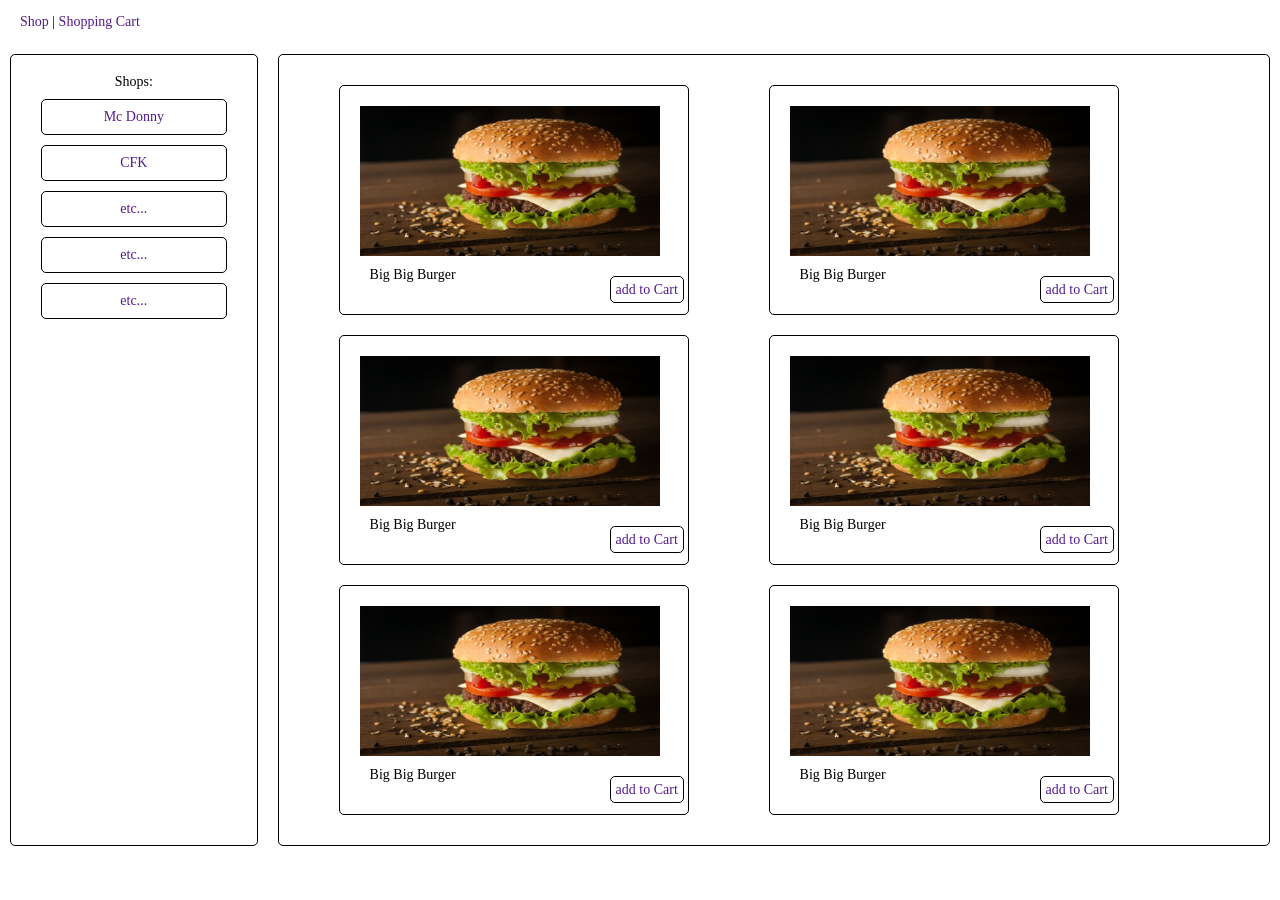
==== frontend/cart.html @ f0652017 "add full shop page html+css+svg+jpg" ====
<!DOCTYPE html>
<html lang="en">

<head>
   <meta charset="UTF-8">
   <meta name="viewport" content="width=device-width, initial-scale=1.0">
   <title>Shops page</title>
   <link rel="stylesheet" href="styles/style.css">
</head>

<body>
   <header>
      <nav>
         <a href="" class="navi">Shop</a> |
         <a href="" class="navi">Shopping Cart</a>
      </nav>
   </header>
   <div class="block">
      <aside>
         <h1>Shops:</h1>

         <a href="" class="shop-link-href">
            <div class="shop-link">Mc Donny</div>
         </a>
         <a href="" class="shop-link-href">
            <div class="shop-link">CFK</div>
         </a>
         <a href="" class="shop-link-href">
            <div class="shop-link">etc...</div>
         </a>
         <a href="" class="shop-link-href">
            <div class="shop-link">etc...</div>
         </a>

         <a href="" class="shop-link-href">
            <div class="shop-link">etc...</div>
         </a>

      </aside>
      <main>
         <div class="purchase">
            <img src="images/burger.jpg" alt="Burger" width="300" height="150">
            <p class="name-purchase">Big Big Burger</p>
            <a href="" class="purchase-link">add to Cart</a>
         </div>
         <div class="purchase">
            <img src="images/burger.jpg" alt="Burger" width="300" height="150">
            <p class="name-purchase">Big Big Burger</p>
            <a href="" class="purchase-link">add to Cart</a>
         </div>
         <div class="purchase">
            <img src="images/burger.jpg" alt="Burger" width="300" height="150">
            <p class="name-purchase">Big Big Burger</p>
            <a href="" class="purchase-link">add to Cart</a>
         </div>
         <div class="purchase">
            <img src="images/burger.jpg" alt="Burger" width="300" height="150">
            <p class="name-purchase">Big Big Burger</p>
            <a href="" class="purchase-link">add to Cart</a>
         </div>
         <div class="purchase">
            <img src="images/burger.jpg" alt="Burger" width="300" height="150">
            <p class="name-purchase">Big Big Burger</p>
            <a href="" class="purchase-link">add to Cart</a>
         </div>
         <div class="purchase">
            <img src="images/burger.jpg" alt="Burger" width="300" height="150">
            <p class="name-purchase">Big Big Burger</p>
            <a href="" class="purchase-link">add to Cart</a>
         </div>
      </main>
   </div>
</body>

</html>
---- frontend/styles/style.css ----
*{
   padding:0;
   margin:0;
   border:0;
}

*,*:before,*:after{
-moz-box-sizing: border-box;
-webkit-box-sizing: border-box;
box-sizing: border-box;
}

:focus,:active{outline:none;}
a:focus,a:active{outline: none;}

nav, footer, header, aside{display: block;}

html, body{
   height: 100%;
   font-size: 100%;
   line-height:1;
   font-size: 14px;
   -ms-text-size-adjust: 100%;
   -moz-text-size-adjust: 100%;
   -webkit-text-size-adjust: 100%;
   width: 100%;
}
input,button,textarea{font-family: inherit;}

input::-ms-clear{display: none;}
button{cursor: pointer;}
button::-moz-focus-inner{padding: 0; border: 0;}
a,a:visited{text-decoration: none;}
a:hover{text-decoration: none;}
ul li {list-style: none;}
img{vertical-align: top;}

h1,h2,h3,h4,h5,h6{font-size: inherit;font-weight:400;}


html, body{
   height: auto;
}
header{
   margin:15px;
   margin-left: 20px;
}
aside{
   margin:10px;
   padding: 20px;
   border: 1px solid black;
   width: 600px;
   height: 88vh;
   border-radius: 5px;
   text-align: center;
   overflow-y: auto;
}
aside::-webkit-scrollbar {
  width: 15px;
}

aside::-webkit-scrollbar-thumb {
  background-color: darkgrey;
  outline: 1px solid slategrey;
  border-radius: 5px;
}

main{
   border: 1px solid black;
   border-radius: 5px;
   display:flex;
   margin-top:10px;
   margin-left:10px;
   margin-right:10px;
   padding: 20px;
   height: 88vh;
   overflow-y: auto;
   flex-flow: row wrap;
}
::-webkit-scrollbar {
   width: 20px;
}
::-webkit-scrollbar-track-piece {
   border: 1px solid #535353;
   background-color: #fdfdfd;
   border-radius: 0.22em;
}
::-webkit-scrollbar-thumb {
   border-radius: 0.22em;
   border: 1px solid #535353;
   background: linear-gradient(45deg, rgb(122, 122, 122), rgb(248, 248, 248));
}

/*  To customize the sliding buttons*/
::-webkit-scrollbar-button:single-button {
   background-color: #ffffff;
   display: block;
   background-size: 10px;
   background-repeat: no-repeat;
   border-radius: 0.22em;
}
/* Up */
::-webkit-scrollbar-button:single-button:vertical:decrement {
   border-radius: 0.22em;
   border: 1px solid #535353;
   height: 16px;
   width: 16px;
   background-position: center;
   background-image: url("../images/gray-up.svg");
}
::-webkit-scrollbar-button:single-button:vertical:decrement:hover {
   background-image: url("../images/black-up.svg");
}
::-webkit-scrollbar-button:single-button:vertical:decrement:active {
   background-image: url("../images/gray-up.svg");
}
/* Down */
::-webkit-scrollbar-button:single-button:vertical:increment {
   border-radius: 0.22em;
   border: 1px solid #535353;
   height: 16px;
   width: 16px;
   background-position: center;
   background-image: url("../images/gray-down.svg");
}
::-webkit-scrollbar-button:single-button:vertical:increment:hover {
   background-image: url("../images/black-down.svg");
}
::-webkit-scrollbar-button:single-button:vertical:increment:active {
   background-image: url("../images/gray-down.svg");
}
.block{
   display:flex;
}
.purchase{
   border: 1px solid black;
   border-radius: 5px;
   margin:10px;
   padding: 20px;
   margin-left: 40px;
   margin-right: 40px;
   width: 350px;
   height: 230px;
}

.purchase-link{
   border: 1px solid black;
   border-radius: 5px;
   padding: 5px;
   margin: 5px;
   position: relative;
   left: 245px;
   top: -7px;
}
.name-purchase{
   position: relative;
   top: 2px;
   margin: 10px;
}

.shop-link{
   border: 1px solid black;
   border-radius: 5px;
   padding: 10px;
   margin: 10px;

}
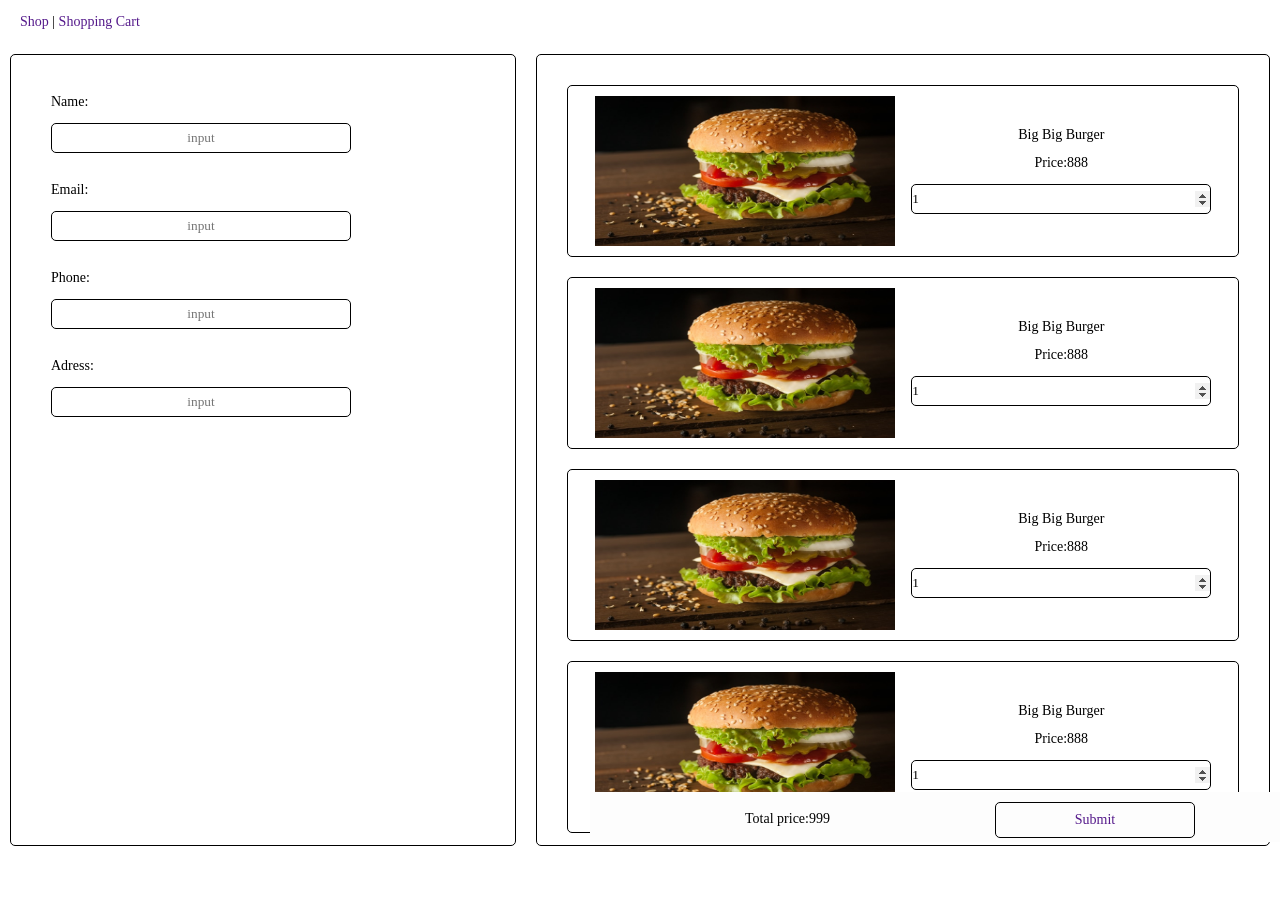
==== commit b4347d6d: "add second page" ====
--- a/frontend/cart.html
+++ b/frontend/cart.html
@@ -16,59 +16,83 @@
       </nav>
    </header>
    <div class="block">
-      <aside>
-         <h1>Shops:</h1>
-
-         <a href="" class="shop-link-href">
-            <div class="shop-link">Mc Donny</div>
-         </a>
-         <a href="" class="shop-link-href">
-            <div class="shop-link">CFK</div>
-         </a>
-         <a href="" class="shop-link-href">
-            <div class="shop-link">etc...</div>
-         </a>
-         <a href="" class="shop-link-href">
-            <div class="shop-link">etc...</div>
-         </a>
-
-         <a href="" class="shop-link-href">
-            <div class="shop-link">etc...</div>
-         </a>
-
-      </aside>
-      <main>
-         <div class="purchase">
+      <div class="formation">
+         <div class="input-fild">
+            <p>Name:</p><br />
+            <input type="text" name="Name" placeholder="input" /><br />
+         </div>
+         <div class="input-fild">
+            <p>Email:</p><br />
+            <input type="email" name="user_email" placeholder="input" /><br />
+         </div>
+         <div class="input-fild">
+            <p>Phone:</p><br />
+            <input type="tel" name="user_phone" placeholder="input" /><br />
+         </div>
+         <div class="input-fild">
+            <p>Adress:</p><br />
+            <input type="text" name="Adress" placeholder="input" /><br />
+         </div>
+      </div>
+      <div class="cart">
+         <div class="purchase-cart">
             <img src="images/burger.jpg" alt="Burger" width="300" height="150">
-            <p class="name-purchase">Big Big Burger</p>
-            <a href="" class="purchase-link">add to Cart</a>
+            <div class="chose-interface">
+               <h2 class="name-purchase-chose">Big Big Burger</h2><br />
+               <div class="prise">
+                  <p>Price:</p>
+                  <p>888</p>
+               </div><br />
+               <input type="number" id="ticketNum" name="ticketNum" value="1" min="1" max="100" step="1">
+            </div>
          </div>
-         <div class="purchase">
+         <div class="purchase-cart">
             <img src="images/burger.jpg" alt="Burger" width="300" height="150">
-            <p class="name-purchase">Big Big Burger</p>
-            <a href="" class="purchase-link">add to Cart</a>
+            <div class="chose-interface">
+               <h2 class="name-purchase-chose">Big Big Burger</h2><br />
+               <div class="prise">
+                  <p>Price:</p>
+                  <p>888</p>
+               </div><br />
+               <input type="number" id="ticketNum" name="ticketNum" value="1" min="1" max="100" step="1">
+            </div>
          </div>
-         <div class="purchase">
+         <div class="purchase-cart">
             <img src="images/burger.jpg" alt="Burger" width="300" height="150">
-            <p class="name-purchase">Big Big Burger</p>
-            <a href="" class="purchase-link">add to Cart</a>
+            <div class="chose-interface">
+               <h2 class="name-purchase-chose">Big Big Burger</h2><br />
+               <div class="prise">
+                  <p>Price:</p>
+                  <p>888</p>
+               </div><br />
+               <input type="number" id="ticketNum" name="ticketNum" value="1" min="1" max="100" step="1">
+            </div>
          </div>
-         <div class="purchase">
+         <div class="purchase-cart">
             <img src="images/burger.jpg" alt="Burger" width="300" height="150">
-            <p class="name-purchase">Big Big Burger</p>
-            <a href="" class="purchase-link">add to Cart</a>
+            <div class="chose-interface">
+               <h2 class="name-purchase-chose">Big Big Burger</h2><br />
+               <div class="prise">
+                  <p>Price:</p>
+                  <p>888</p>
+               </div><br />
+               <input type="number" id="ticketNum" name="ticketNum" value="1" min="1" max="100" step="1">
+            </div>
          </div>
-         <div class="purchase">
-            <img src="images/burger.jpg" alt="Burger" width="300" height="150">
-            <p class="name-purchase">Big Big Burger</p>
-            <a href="" class="purchase-link">add to Cart</a>
+         <div class="add-cart">
          </div>
-         <div class="purchase">
-            <img src="images/burger.jpg" alt="Burger" width="300" height="150">
-            <p class="name-purchase">Big Big Burger</p>
-            <a href="" class="purchase-link">add to Cart</a>
+      </div>
+      <div class="confirmation">
+         <div class="total-prise">
+            <p>Total price: </p>
+            <p class="prise-total-value">999</p>
          </div>
-      </main>
+         <div class="submit">
+            <a href="" class="submit-href">
+               <div class="submit-link">Submit</div>
+            </a>
+         </div>
+      </div>
    </div>
 </body>
 
--- a/frontend/styles/style.css
+++ b/frontend/styles/style.css
@@ -58,13 +58,6 @@
 aside::-webkit-scrollbar {
   width: 15px;
 }
-
-aside::-webkit-scrollbar-thumb {
-  background-color: darkgrey;
-  outline: 1px solid slategrey;
-  border-radius: 5px;
-}
-
 main{
    border: 1px solid black;
    border-radius: 5px;
@@ -76,6 +69,39 @@
    height: 88vh;
    overflow-y: auto;
    flex-flow: row wrap;
+}
+.block{
+   display:flex;justify-content: flex-start;
+}
+.purchase{
+   border: 1px solid black;
+   border-radius: 5px;
+   margin:10px;
+   padding: 20px;
+   margin-left: 40px;
+   margin-right: 40px;
+   width: 350px;
+   height: 230px;
+}
+.purchase-link{
+   border: 1px solid black;
+   border-radius: 5px;
+   padding: 5px;
+   margin: 5px;
+   position: relative;
+   left: 245px;
+   top: -7px;
+}
+.name-purchase{
+   position: relative;
+   top: 2px;
+   margin: 10px;
+}
+.shop-link{
+   border: 1px solid black;
+   border-radius: 5px;
+   padding: 10px;
+   margin: 10px;
 }
 ::-webkit-scrollbar {
    width: 20px;
@@ -129,39 +155,94 @@
 ::-webkit-scrollbar-button:single-button:vertical:increment:active {
    background-image: url("../images/gray-down.svg");
 }
-.block{
-   display:flex;
-}
-.purchase{
-   border: 1px solid black;
-   border-radius: 5px;
-   margin:10px;
-   padding: 20px;
-   margin-left: 40px;
-   margin-right: 40px;
-   width: 350px;
-   height: 230px;
-}
-
-.purchase-link{
-   border: 1px solid black;
-   border-radius: 5px;
-   padding: 5px;
-   margin: 5px;
-   position: relative;
-   left: 245px;
-   top: -7px;
-}
-.name-purchase{
-   position: relative;
-   top: 2px;
-   margin: 10px;
-}
-
-.shop-link{
-   border: 1px solid black;
-   border-radius: 5px;
-   padding: 10px;
-   margin: 10px;
-
-}
+
+.formation{
+   margin:10px;
+   padding: 20px;
+   border: 1px solid black;
+   width:550px;
+   height: 88vh;
+   border-radius: 5px;
+   overflow-y: auto;
+}
+
+input{
+   border: 1px solid black;
+   border-radius: 5px;
+   width: 300px;
+   height: 30px;
+}
+input::placeholder{
+   text-align: center;
+}
+
+.input-fild{
+   margin:10px;
+   padding: 10px;
+}
+.cart{
+   border: 1px solid black;
+   border-radius: 5px;
+   display:flex;
+   flex-direction: column;
+   margin: 10px;
+   padding: 20px;
+   height: 88vh;
+   overflow-y: auto;
+   width:800px;
+}
+.purchase-cart{
+   display:flex;
+   margin: 10px;
+   padding: 10px;
+   border: 1px solid black;
+   border-radius: 5px;
+   justify-content: space-evenly;
+}
+.chose-interface{
+   display:flex;
+   flex-direction: column;
+   justify-content: center;
+}
+.name-purchase-chose{
+   text-align: center;
+}
+.prise{
+   display:flex;
+   justify-content: center;
+}
+input[type=number]::-webkit-inner-spin-button {
+   opacity: 1
+}
+.confirmation{
+   display:flex;
+   position: absolute;
+   top:88vh;
+   height:50px;
+   left:590px;
+   background-color: #fdfdfd;
+   width: 750px;
+   justify-content: space-evenly;
+}
+.add-cart{
+   margin-top:50px;
+}
+.total-prise{
+   padding: 10px;
+   margin: 10px;
+   display:flex;
+   justify-content: center;
+
+}
+.submit-link{
+   border: 1px solid black;
+   border-radius: 5px;
+   padding: 10px;
+   margin: 10px;
+   width:200px;
+   text-align: center;
+}
+.submit-link:hover{
+   background-color: #7a7a7a;
+   color: #fdfdfd;
+}
